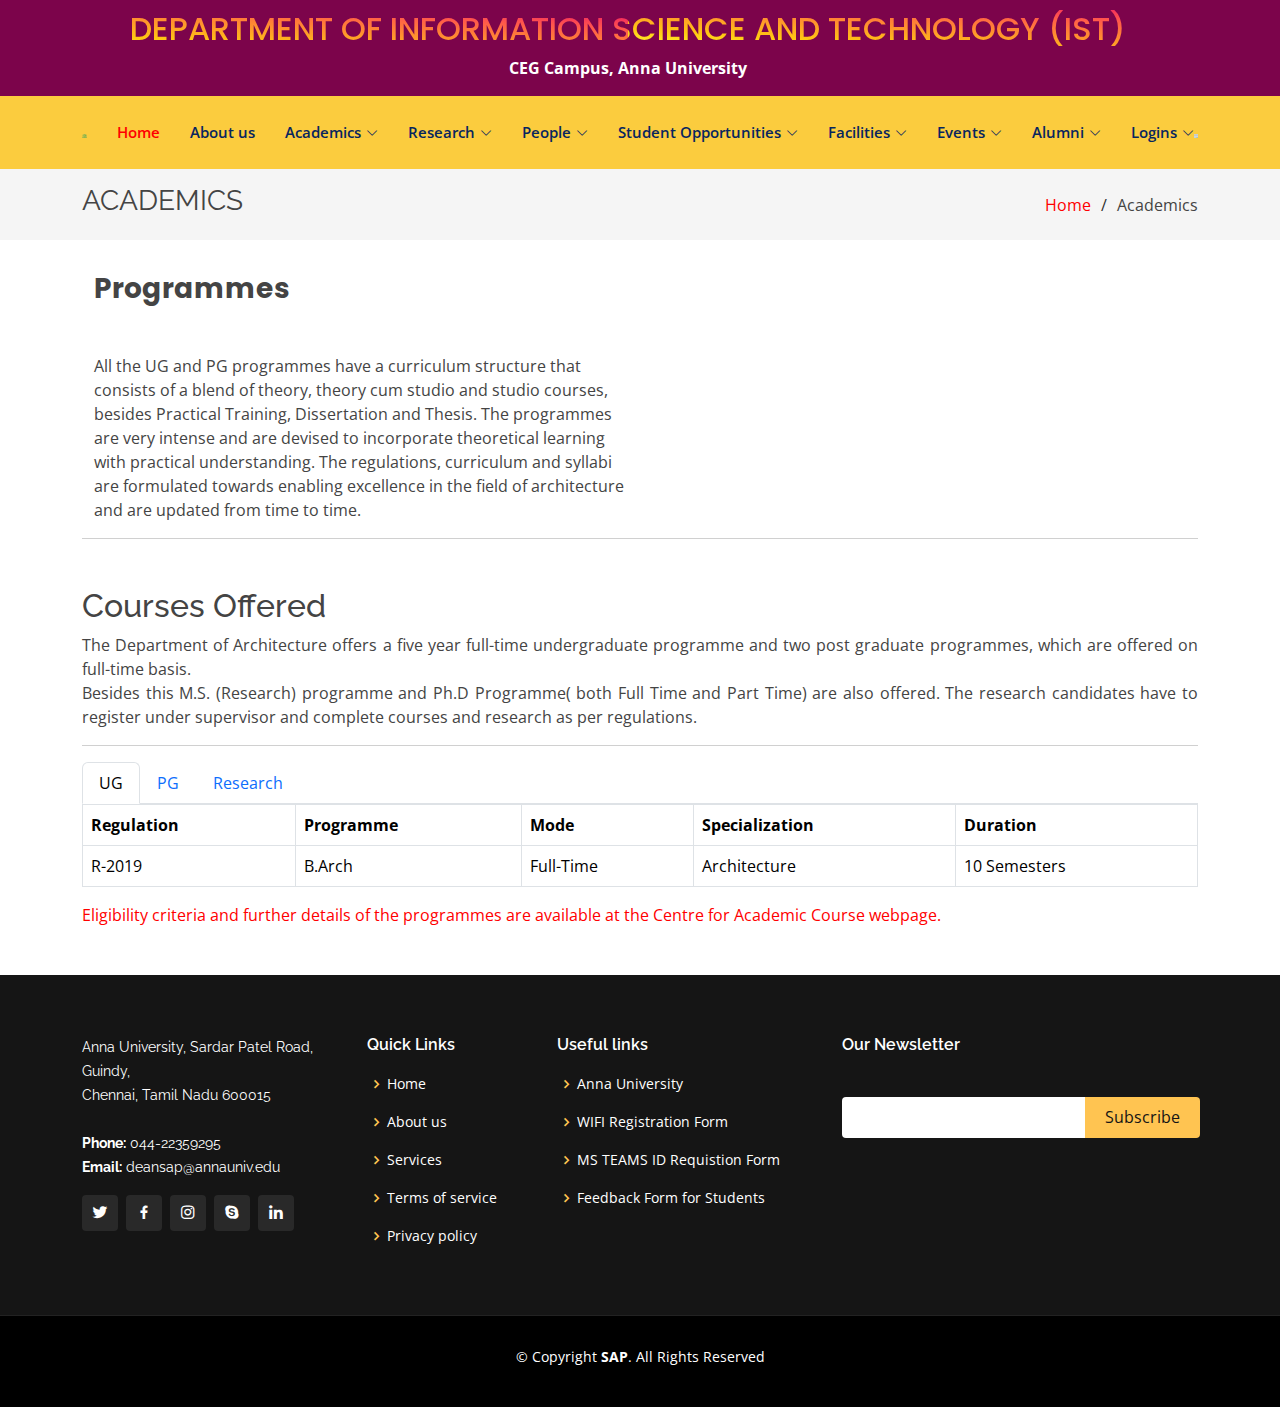
==== academics.html @ 0e5f41e7 "Initial commit" ====
<!DOCTYPE html>
<html lang="en">

<head>
  <meta charset="utf-8">
  <meta content="width=device-width, initial-scale=1.0" name="viewport">

  <title>Home | School of Architecture and Planning</title>
  <meta content="" name="description">
  <meta content="" name="keywords">

  <link rel="stylesheet" href="assets/common.css">

</head>

<body>

  <!-- ======= Header ======= -->
  <div id="header-content"></div>
  <!-- End Header -->

  <main id="main">

    <!-- ======= Breadcrumbs ======= -->
    <section class="breadcrumbs">
      <div class="container">
        <div class="d-flex justify-content-between align-items-center">
          <h2>ACADEMICS</h2>
          <ol>
            <li><a href="index.html">Home</a></li>
            <li>Academics</li>
          </ol>
        </div>

      </div>
    </section><!-- End Breadcrumbs -->

    <div class="inner-page">
      <div class="container">
        <div class="about">
          <div class="container" data-aos="fade-up">
            <br>
            <div class="row">
              <div class="col-lg-6 order-1 order-lg-2" data-aos="fade-left" data-aos-delay="100">
                <img src="https://images.indianexpress.com/2018/06/anna.jpg" class="img-fluid" alt="">
              </div>
              <div class="col-lg-6 pt-4 pt-lg-2 order-2 order-lg-1 content" data-aos="fade-right" data-aos-delay="100">
                <h3>Programmes</h3>
                <br>
                <p style="text-align: justify;"></p>
                All the UG and PG programmes have a curriculum structure that consists of a blend of theory, theory
                cum studio
                and
                studio courses, besides Practical Training, Dissertation and Thesis. The programmes are very intense
                and are
                devised to
                incorporate theoretical learning with practical understanding. The regulations, curriculum and syllabi
                are
                formulated
                towards enabling excellence in the field of architecture and are updated from time to time.
                </p>
              </div>
            </div>
          </div>
        </div>
        <hr>
        <div class="my-5 px-12">

          <h2>Courses Offered</h2>
          <div style="text-align: justify;">
            The Department of Architecture offers a five year full-time undergraduate programme and two post
            graduate programmes,
            which are offered on full-time basis.
            <br>
            Besides this M.S. (Research) programme and Ph.D Programme( both Full Time and Part Time) are also
            offered. The research
            candidates have to register under supervisor and complete courses and research as per regulations.
          </div>
          <hr>
          <ul class="nav nav-tabs" id="courseTabs" role="tablist">
            <li class="nav-item">
              <a class="nav-link active" id="ug-tab" data-target="ug">UG</a>
            </li>
            <li class="nav-item">
              <a class="nav-link" id="pg-tab" data-target="pg">PG</a>
            </li>
            <li class="nav-item">
              <a class="nav-link" id="research-tab" data-target="research">Research</a>
            </li>
          </ul>
          <div class="tab-content" id="courseContent">
            <div class="tab-pane fade table-responsive show active" id="ug">
              <table class="table table-bordered table-hover table-responsive-sm">
                <thead>
                  <tr>
                    <th>Regulation</th>
                    <th>Programme</th>
                    <th>Mode</th>
                    <th>Specialization</th>
                    <th>Duration</th>
                  </tr>
                </thead>
                <tbody>
                  <tr>
                    <td>R-2019</td>
                    <td>B.Arch</td>
                    <td>Full-Time</td>
                    <td>Architecture</td>
                    <td>10 Semesters</td>
                  </tr>
                </tbody>
              </table>
            </div>
            <div class="tab-pane fade table-responsive" id="pg">
              <table class="table table-bordered table-hover">
                <thead>
                  <tr>
                    <th>Regulation</th>
                    <th>Programme</th>
                    <th>Mode</th>
                    <th>Specialization</th>
                    <th>Duration</th>
                  </tr>
                </thead>
                <tbody>
                  <tr>
                    <td>R-2019</td>
                    <td>M.Arch</td>
                    <td>Full-Time</td>
                    <td>General Architecture</td>
                    <td>4 Semesters</td>
                  </tr>
                  <tr>
                    <td>R-2023</td>
                    <td>M.Arch (Landscape)</td>
                    <td>Full-Time</td>
                    <td>Landscape Architecture</td>
                    <td>4 Semesters</td>
                  </tr>
                </tbody>
              </table>

            </div>
            <div class="tab-pane fade table-responsive" id="research">
              <table class="table table-bordered table-hover table-responsive">
                <thead>
                  <tr>
                    <th>Regulation</th>
                    <th>Programme</th>
                    <th>Mode</th>
                    <th>Specialization</th>
                    <th>Duration</th>
                  </tr>
                </thead>
                <tbody>
                  <tr>
                    <td>R-2020</td>
                    <td>Ph.D</td>
                    <td>Full-Time & Part-Time</td>
                    <td>Faculty of Architecture</td>
                    <td>3-4 years</td>
                  </tr>
                </tbody>
              </table>
            </div>
          </div>

          <p>
            <a href="https://cac.annauniv.edu/" target="_blank" rel="noopener noreferrer"> Eligibility criteria and
              further details of the programmes are available at the Centre for Academic Course webpage. </a>
          </p>
        </div>
      </div>
    </div>

    </section>

  </main><!-- End #main -->

  <div id="footer-content"></div>

  <div id="preloader"></div>
  <a href="#" class="back-to-top d-flex align-items-center justify-content-center"><i
      class="bi bi-arrow-up-short"></i></a>

  <!-- Vendor JS Files -->
  <script src="assets/vendor/purecounter/purecounter_vanilla.js"></script>
  <script src="assets/vendor/aos/aos.js"></script>
  <script src="assets/vendor/bootstrap/js/bootstrap.bundle.min.js"></script>
  <script src="assets/vendor/glightbox/js/glightbox.min.js"></script>
  <script src="assets/vendor/isotope-layout/isotope.pkgd.min.js"></script>
  <script src="assets/vendor/swiper/swiper-bundle.min.js"></script>

  <!-- Rendering partials -->
  <script>
    const headerContent = document.getElementById('header-content');
    fetch('partials/header.html')
      .then(response => response.text())
      .then(data => {
        headerContent.innerHTML = data;
      });
    const footerContent = document.getElementById('footer-content');
    fetch('partials/footer.html')
      .then(response => response.text())
      .then(data => {
        footerContent.innerHTML = data;
      });


    const tabLinks = document.querySelectorAll('.nav-link');
    tabLinks.forEach(link => {
      link.addEventListener('click', (event) => {
        event.preventDefault();
        // Get the target div ID from the data-target attribute
        const targetID = event.target.getAttribute('data-target');
        // Remove 'show' class from all tab panes
        const tabPanes = document.querySelectorAll('.tab-pane');
        tabPanes.forEach(pane => pane.classList.remove('show', 'active'));
        // Add 'show' and 'active' class to the target tab pane
        document.getElementById(targetID).classList.add('show', 'active');
        // Remove 'active' class from all tab links
        tabLinks.forEach(link => link.classList.remove('active'));
        // Add 'active' class to the clicked tab link
        event.target.classList.add('active');
      });
    });
  </script>

  <!-- Template Main JS File -->
  <script src="assets/js/main.js"></script>

</body>

</html>
---- assets/common.css ----
/* Your font imports */
@import url("https://fonts.googleapis.com/css?family=Open+Sans:300,300i,400,400i,600,600i,700,700i|Raleway:300,300i,400,400i,500,500i,600,600i,700,700i|Poppins:300,300i,400,400i,500,500i,600,600i,700,700i");

/* Vendor CSS imports */
@import url("vendor/aos/aos.css");
@import url("vendor/bootstrap/css/bootstrap.min.css");
@import url("vendor/bootstrap-icons/bootstrap-icons.css");
@import url("vendor/boxicons/css/boxicons.min.css");
@import url("vendor/glightbox/css/glightbox.min.css");
@import url("vendor/remixicon/remixicon.css");
@import url("vendor/swiper/swiper-bundle.min.css");

/* Your custom styles */
@import url("css/style.css");
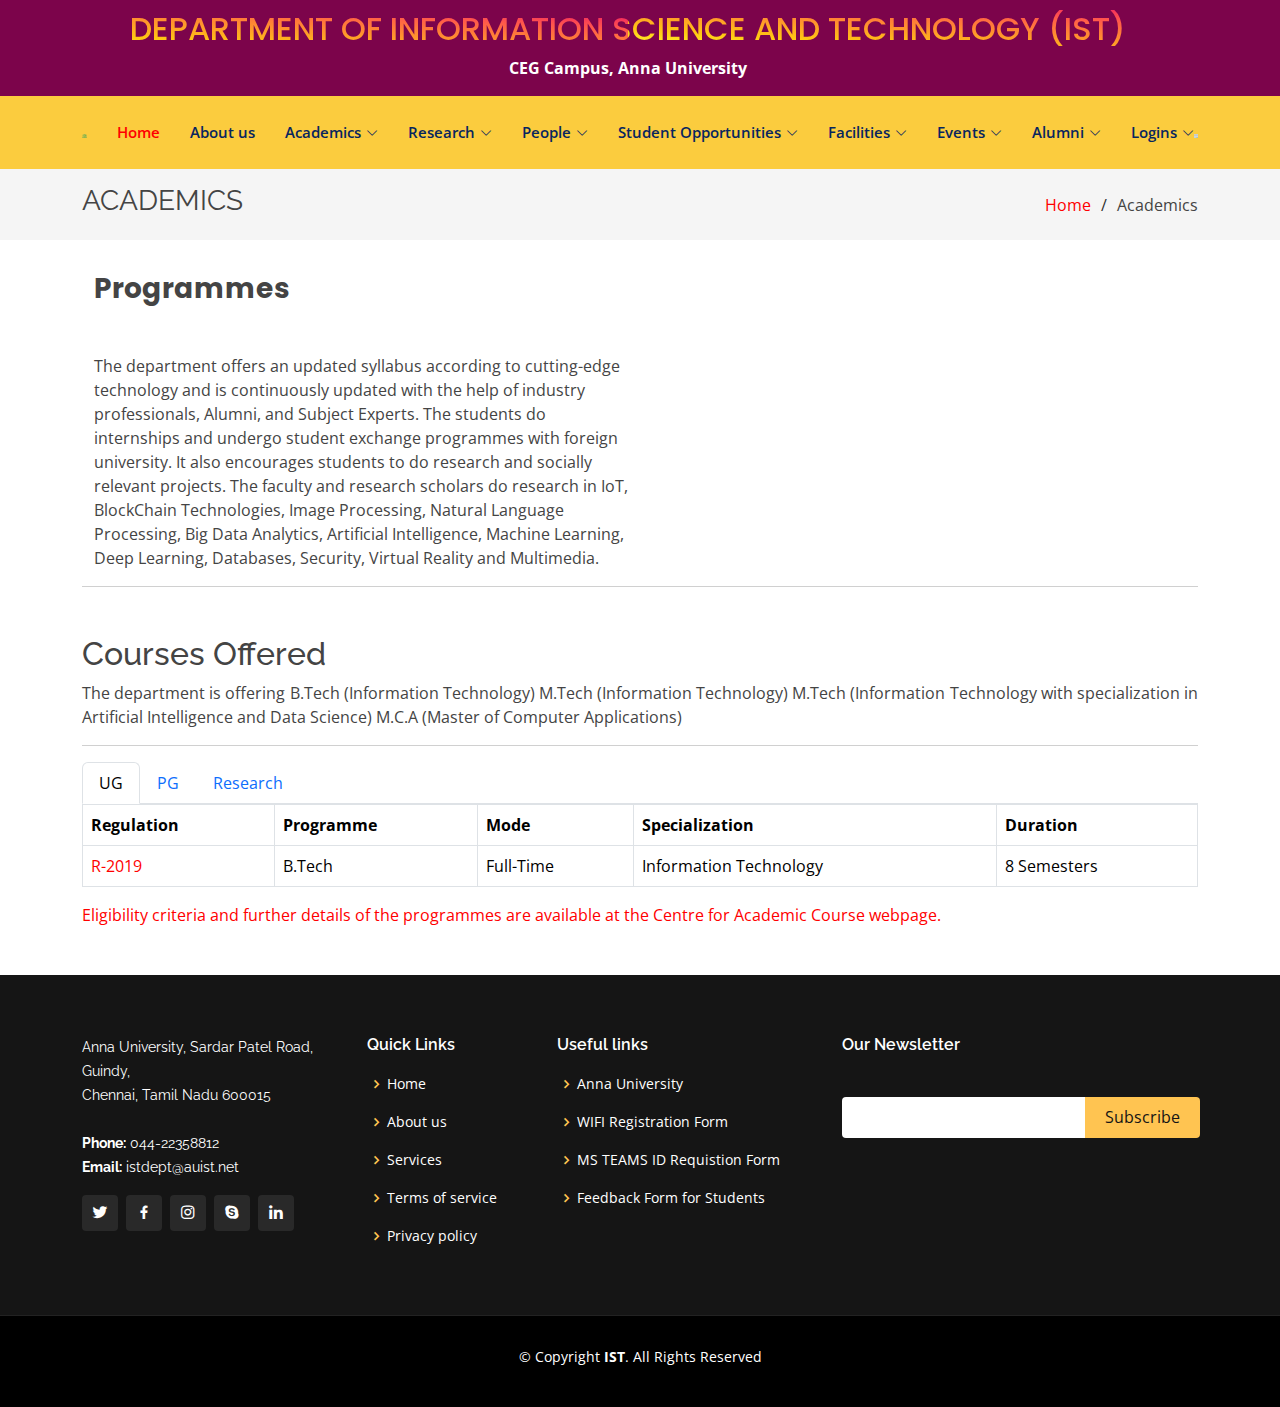
==== commit dfd00aa4: "home-page" ====
--- a/academics.html
+++ b/academics.html
@@ -48,16 +48,7 @@
                 <h3>Programmes</h3>
                 <br>
                 <p style="text-align: justify;"></p>
-                All the UG and PG programmes have a curriculum structure that consists of a blend of theory, theory
-                cum studio
-                and
-                studio courses, besides Practical Training, Dissertation and Thesis. The programmes are very intense
-                and are
-                devised to
-                incorporate theoretical learning with practical understanding. The regulations, curriculum and syllabi
-                are
-                formulated
-                towards enabling excellence in the field of architecture and are updated from time to time.
+                The department offers an updated syllabus according to cutting-edge technology and is continuously updated with the help of industry professionals, Alumni, and Subject Experts. The students do internships and undergo student exchange programmes with foreign university. It also encourages students to do research and socially relevant projects. The faculty and research scholars do research in IoT, BlockChain Technologies, Image Processing, Natural Language Processing, Big Data Analytics, Artificial Intelligence, Machine Learning, Deep Learning, Databases, Security, Virtual Reality and Multimedia.
                 </p>
               </div>
             </div>
@@ -68,13 +59,11 @@
 
           <h2>Courses Offered</h2>
           <div style="text-align: justify;">
-            The Department of Architecture offers a five year full-time undergraduate programme and two post
-            graduate programmes,
-            which are offered on full-time basis.
+            The department is offering B.Tech (Information Technology)
+M.Tech (Information Technology)
+M.Tech (Information Technology with specialization in Artificial Intelligence and Data Science)
+M.C.A (Master of Computer Applications)
             <br>
-            Besides this M.S. (Research) programme and Ph.D Programme( both Full Time and Part Time) are also
-            offered. The research
-            candidates have to register under supervisor and complete courses and research as per regulations.
           </div>
           <hr>
           <ul class="nav nav-tabs" id="courseTabs" role="tablist">
@@ -102,11 +91,11 @@
                 </thead>
                 <tbody>
                   <tr>
-                    <td>R-2019</td>
-                    <td>B.Arch</td>
-                    <td>Full-Time</td>
-                    <td>Architecture</td>
-                    <td>10 Semesters</td>
+                    <td><a href="https://cac.annauniv.edu/uddetails/udug_2019/AmmendI/FICE/B.Tech.%20IT.pdf" target="_blank">R-2019</a></td>
+                    <td>B.Tech</td>
+                    <td>Full-Time</td>
+                    <td>Information Technology</td>
+                    <td>8 Semesters</td>
                   </tr>
                 </tbody>
               </table>
@@ -124,17 +113,24 @@
                 </thead>
                 <tbody>
                   <tr>
-                    <td>R-2019</td>
-                    <td>M.Arch</td>
-                    <td>Full-Time</td>
-                    <td>General Architecture</td>
+                    <td><a href="http://cac.annauniv.edu/uddetails/udpg_2019/ice/18.M.C.A.%20(2%20years)%20-2021-22.pdf" target="_blank">R-2020</a></td>
+                    <td>MCA</td>
+                    <td>Full-Time</td>
+                    <td>Computer Application</td>
                     <td>4 Semesters</td>
                   </tr>
                   <tr>
-                    <td>R-2023</td>
-                    <td>M.Arch (Landscape)</td>
-                    <td>Full-Time</td>
-                    <td>Landscape Architecture</td>
+                    <td><a href="http://cac.annauniv.edu/uddetails/udpg_2019/ice/11.%20M.Tech%20IT.pdf">R-2019</a></td>
+                    <td>M.Tech</td>
+                    <td>Full-Time</td>
+                    <td>Information Technology</td>
+                    <td>4 Semesters</td>
+                  </tr>
+                  <tr>
+                    <td><a href="http://cac.annauniv.edu/uddetails/udpg_2019/ice/M.Tech.IT(AI&DS).pdf">R-2019</a></td>
+                    <td>M.TECH(IT Spl. IN AI & DS)</td>
+                    <td>Full-Time</td>
+                    <td>Information Technology</td>
                     <td>4 Semesters</td>
                   </tr>
                 </tbody>
@@ -157,7 +153,7 @@
                     <td>R-2020</td>
                     <td>Ph.D</td>
                     <td>Full-Time & Part-Time</td>
-                    <td>Faculty of Architecture</td>
+                    <td>Faculty of Information Technology</td>
                     <td>3-4 years</td>
                   </tr>
                 </tbody>
